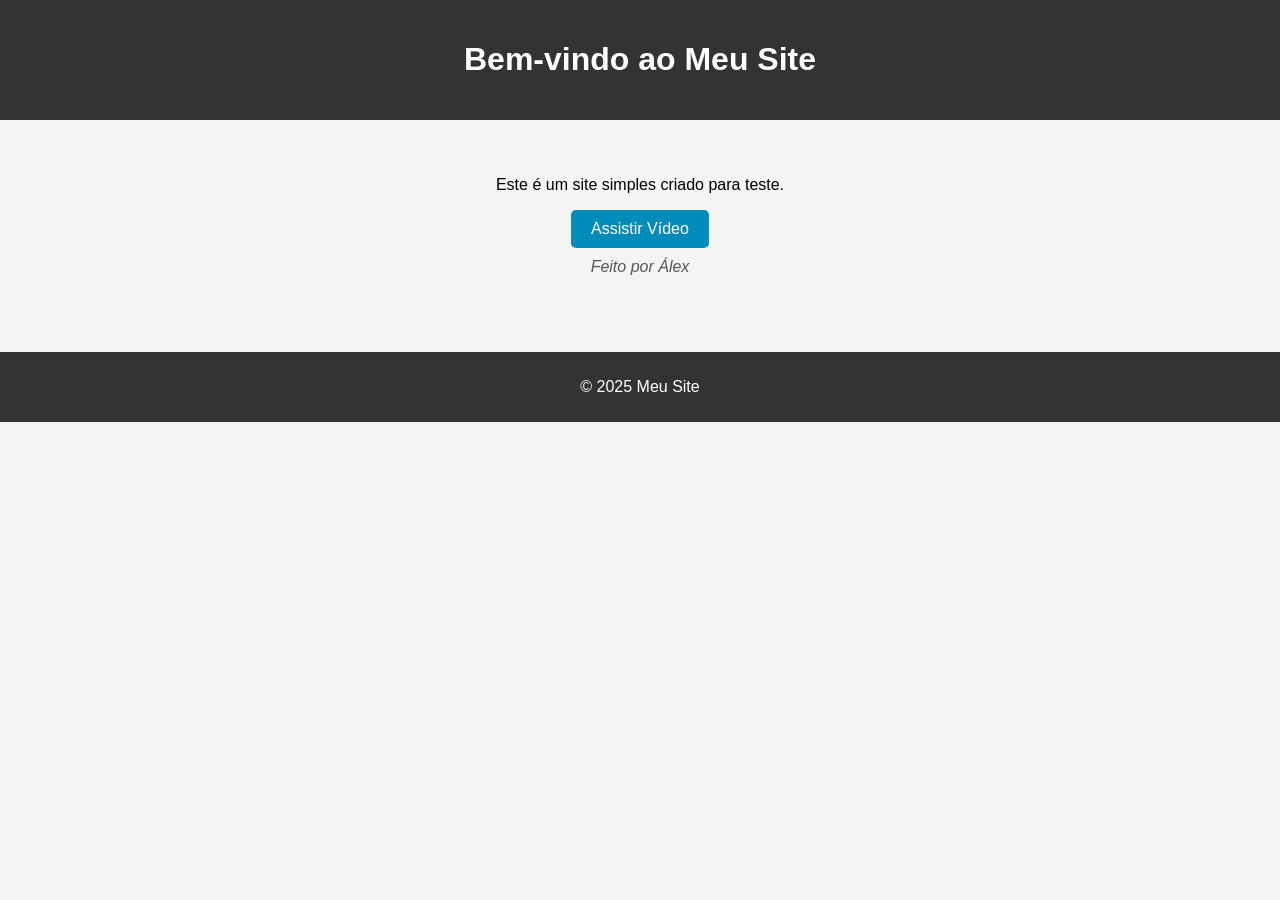
==== index.html @ 5c14b77d "Test" ====
<!DOCTYPE html>
<html lang="pt-BR">
<head>
    <meta charset="UTF-8">
    <meta name="viewport" content="width=device-width, initial-scale=1.0">
    <title>Legal</title>
    <link rel="stylesheet" href="style.css">
</head>
<body>

    <header>
        <h1>Bem-vindo ao Meu Site</h1>
    </header>

    <main>
        <main>
    <p>Este é um site simples criado para teste.</p>
    <button onclick="irParaVideo()">Assistir Vídeo</button>
    <p class="creditos">Feito por Álex</p>
</main>

    </main>

    <footer>
        <p>&copy; 2025 Meu Site</p>
    </footer>

    <script src="script.js"></script>
</body>
</html>
---- style.css ----
body {
    font-family: Arial, sans-serif;
    margin: 0;
    padding: 0;
    text-align: center;
    background-color: #f4f4f4;
}

header {
    background-color: #333;
    color: white;
    padding: 20px;
}

main {
    padding: 20px;
}

button {
    padding: 10px 20px;
    font-size: 16px;
    cursor: pointer;
    background-color: #008CBA;
    color: white;
    border: none;
    border-radius: 5px;
}

footer {
    margin-top: 20px;
    padding: 10px;
    background-color: #333;
    color: white;
}

.creditos {
    font-style: italic;
    color: #555;
    text-align: center;
    margin-top: 10px;
}
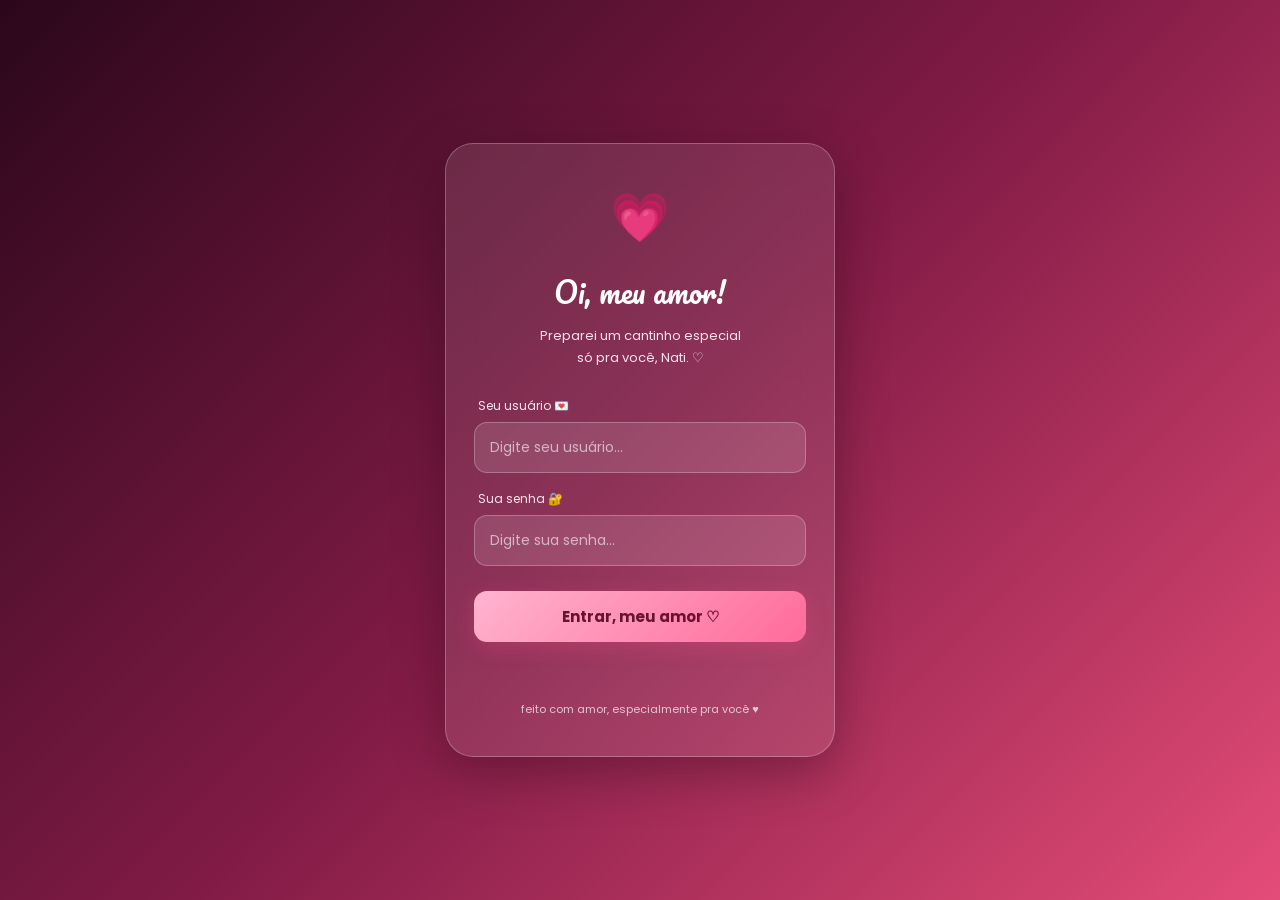
==== commit 60d868cf: "Enviar todos os arquivos" ====
--- a/index.html
+++ b/index.html
@@ -1,30 +1,258 @@
 <!DOCTYPE html>
 <html lang="pt-BR">
 <head>
-    <meta charset="UTF-8">
-    <meta name="viewport" content="width=device-width, initial-scale=1.0">
-    <title>Legal</title>
-    <link rel="stylesheet" href="style.css">
+<meta charset="UTF-8">
+<meta name="viewport" content="width=device-width, initial-scale=1.0">
+<title>Um cantinho nosso ❤️</title>
+
+<style>
+@import url('https://fonts.googleapis.com/css2?family=Poppins:wght@300;400;500;600;700&family=Pacifico&display=swap');
+
+* {
+    margin: 0;
+    padding: 0;
+    box-sizing: border-box;
+}
+
+body {
+    min-height: 100vh;
+    display: flex;
+    align-items: center;
+    justify-content: center;
+    overflow: hidden;
+    font-family: 'Poppins', sans-serif;
+    background: linear-gradient(135deg, #2b071b, #811b45, #e44c78);
+    color: white;
+    position: relative;
+}
+
+/* CORACOES DESFOCADOS NO FUNDO */
+.hearts {
+    position: fixed;
+    inset: 0;
+    overflow: hidden;
+    pointer-events: none;
+    z-index: 0;
+}
+
+.heart {
+    position: absolute;
+    bottom: -100px;
+    color: rgba(255, 220, 235, 0.45);
+    animation: subir linear infinite;
+    filter: blur(2px);
+    user-select: none;
+}
+
+.heart:nth-child(1) { left: 5%; font-size: 55px; animation-duration: 13s; }
+.heart:nth-child(2) { left: 18%; font-size: 30px; animation-duration: 17s; animation-delay: 2s; }
+.heart:nth-child(3) { left: 32%; font-size: 75px; animation-duration: 19s; animation-delay: 4s; filter: blur(5px); }
+.heart:nth-child(4) { left: 48%; font-size: 40px; animation-duration: 14s; animation-delay: 1s; }
+.heart:nth-child(5) { left: 65%; font-size: 65px; animation-duration: 18s; animation-delay: 3s; filter: blur(4px); }
+.heart:nth-child(6) { left: 80%; font-size: 35px; animation-duration: 12s; animation-delay: 5s; }
+.heart:nth-child(7) { left: 92%; font-size: 70px; animation-duration: 20s; animation-delay: 2s; filter: blur(5px); }
+.heart:nth-child(8) { left: 42%; font-size: 25px; animation-duration: 15s; animation-delay: 7s; }
+
+@keyframes subir {
+    0% { transform: translateY(0) rotate(0deg); opacity: 0; }
+    15% { opacity: 0.7; }
+    85% { opacity: 0.5; }
+    100% { transform: translateY(-120vh) rotate(35deg); opacity: 0; }
+}
+
+/* CARTAO DO LOGIN */
+.container {
+    position: relative;
+    z-index: 1;
+    width: 90%;
+    max-width: 390px;
+    padding: 38px 28px;
+    text-align: center;
+    border: 1px solid rgba(255,255,255,0.25);
+    border-radius: 28px;
+    background: rgba(255, 255, 255, 0.10);
+    backdrop-filter: blur(18px);
+    -webkit-backdrop-filter: blur(18px);
+    box-shadow: 0 15px 50px rgba(30, 0, 15, 0.35);
+    animation: aparecer 1s ease;
+}
+
+@keyframes aparecer {
+    from { opacity: 0; transform: translateY(25px) scale(0.97); }
+    to { opacity: 1; transform: translateY(0) scale(1); }
+}
+
+.logo {
+    font-size: 48px;
+    margin-bottom: 12px;
+    animation: pulsar 2s infinite;
+}
+
+@keyframes pulsar {
+    0%, 100% { transform: scale(1); }
+    50% { transform: scale(1.12); }
+}
+
+h1 {
+    font-family: 'Pacifico', cursive;
+    font-size: 29px;
+    font-weight: 400;
+    margin-bottom: 8px;
+}
+
+.subtitle {
+    font-size: 13px;
+    color: #ffe0eb;
+    margin-bottom: 28px;
+    line-height: 1.7;
+}
+
+.input-group {
+    text-align: left;
+    margin-bottom: 17px;
+}
+
+label {
+    display: block;
+    font-size: 12px;
+    margin: 0 0 7px 4px;
+    color: #ffe4ed;
+}
+
+input {
+    width: 100%;
+    padding: 14px 15px;
+    border-radius: 13px;
+    border: 1px solid rgba(255,255,255,0.25);
+    outline: none;
+    background: rgba(255,255,255,0.12);
+    color: white;
+    font-family: inherit;
+    font-size: 14px;
+    transition: 0.3s;
+}
+
+input::placeholder { color: rgba(255,255,255,0.6); }
+
+input:focus {
+    border-color: #ffb6d0;
+    background: rgba(255,255,255,0.18);
+    box-shadow: 0 0 0 3px rgba(255, 182, 208, 0.12);
+}
+
+button {
+    width: 100%;
+    padding: 14px;
+    margin-top: 8px;
+    border: none;
+    border-radius: 13px;
+    background: linear-gradient(135deg, #ffb4cf, #ff6b9b);
+    color: #681331;
+    font-family: inherit;
+    font-weight: 700;
+    font-size: 15px;
+    cursor: pointer;
+    transition: 0.3s;
+    box-shadow: 0 5px 20px rgba(255, 80, 140, 0.25);
+}
+
+button:active { transform: scale(0.97); }
+button:hover { filter: brightness(1.08); transform: translateY(-2px); }
+
+.message {
+    min-height: 22px;
+    margin-top: 15px;
+    font-size: 12px;
+    color: #ffe1eb;
+}
+
+.footer {
+    margin-top: 22px;
+    font-size: 11px;
+    color: rgba(255,255,255,0.7);
+}
+
+@media (max-width: 400px) {
+    .container { padding: 32px 22px; }
+    h1 { font-size: 26px; }
+}
+</style>
 </head>
+
 <body>
 
-    <header>
-        <h1>Bem-vindo ao Meu Site</h1>
-    </header>
-
-    <main>
-        <main>
-    <p>Este é um site simples criado para teste.</p>
-    <button onclick="irParaVideo()">Assistir Vídeo</button>
-    <p class="creditos">Feito por Álex</p>
+<div class="hearts" aria-hidden="true">
+    <span class="heart">♥</span>
+    <span class="heart">♡</span>
+    <span class="heart">♥</span>
+    <span class="heart">♡</span>
+    <span class="heart">♥</span>
+    <span class="heart">♡</span>
+    <span class="heart">♥</span>
+    <span class="heart">♥</span>
+</div>
+
+<main class="container">
+    <div class="logo">💗</div>
+
+    <h1>Oi, meu amor!</h1>
+
+    <p class="subtitle">
+        Preparei um cantinho especial<br>
+        só pra você, Nati. ♡
+    </p>
+
+    <form id="loginForm">
+        <div class="input-group">
+            <label for="usuario">Seu usuário 💌</label>
+            <input
+                type="text"
+                id="usuario"
+                placeholder="Digite seu usuário..."
+                autocomplete="username"
+                required
+            >
+        </div>
+
+        <div class="input-group">
+            <label for="senha">Sua senha 🔐</label>
+            <input
+                type="password"
+                id="senha"
+                placeholder="Digite sua senha..."
+                autocomplete="current-password"
+                required
+            >
+        </div>
+
+        <button type="submit">Entrar, meu amor ♡</button>
+        <p class="message" id="mensagem" role="status"></p>
+    </form>
+
+    <div class="footer">
+        feito com amor, especialmente pra você ♥
+    </div>
 </main>
 
-    </main>
-
-    <footer>
-        <p>&copy; 2025 Meu Site</p>
-    </footer>
-
-    <script src="script.js"></script>
+<script>
+const formulario = document.getElementById("loginForm");
+const mensagem = document.getElementById("mensagem");
+
+formulario.addEventListener("submit", function(event) {
+    event.preventDefault();
+
+    const usuario = document.getElementById("usuario").value.trim();
+    const senha = document.getElementById("senha").value;
+
+    if (usuario === "natinati" && senha === "natinati") {
+        // Abre a segunda pagina, que deve estar na mesma pasta.
+        window.location.href = "inicio.html";
+    } else {
+        mensagem.textContent = "Ops! Usuário ou senha incorretos, amorzinho 💔";
+        document.getElementById("senha").value = "";
+    }
+});
+</script>
+
 </body>
 </html>
